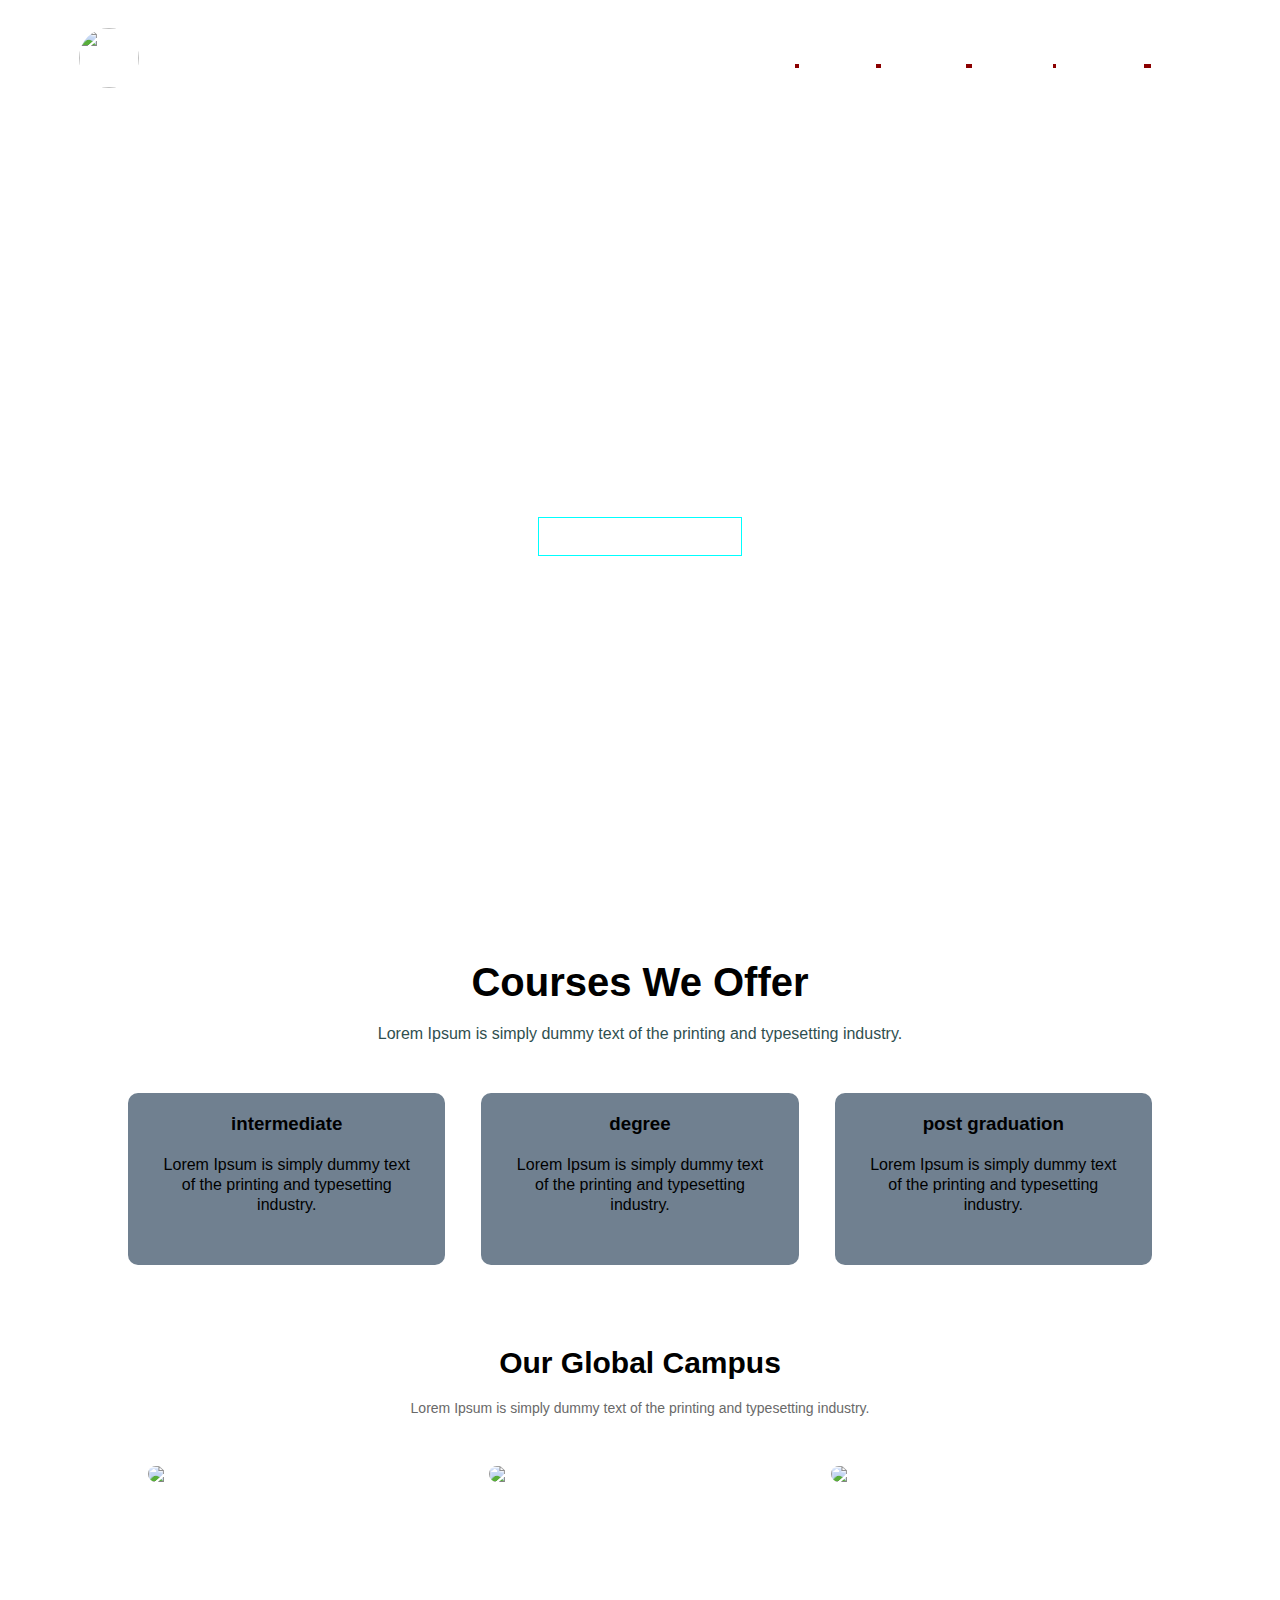
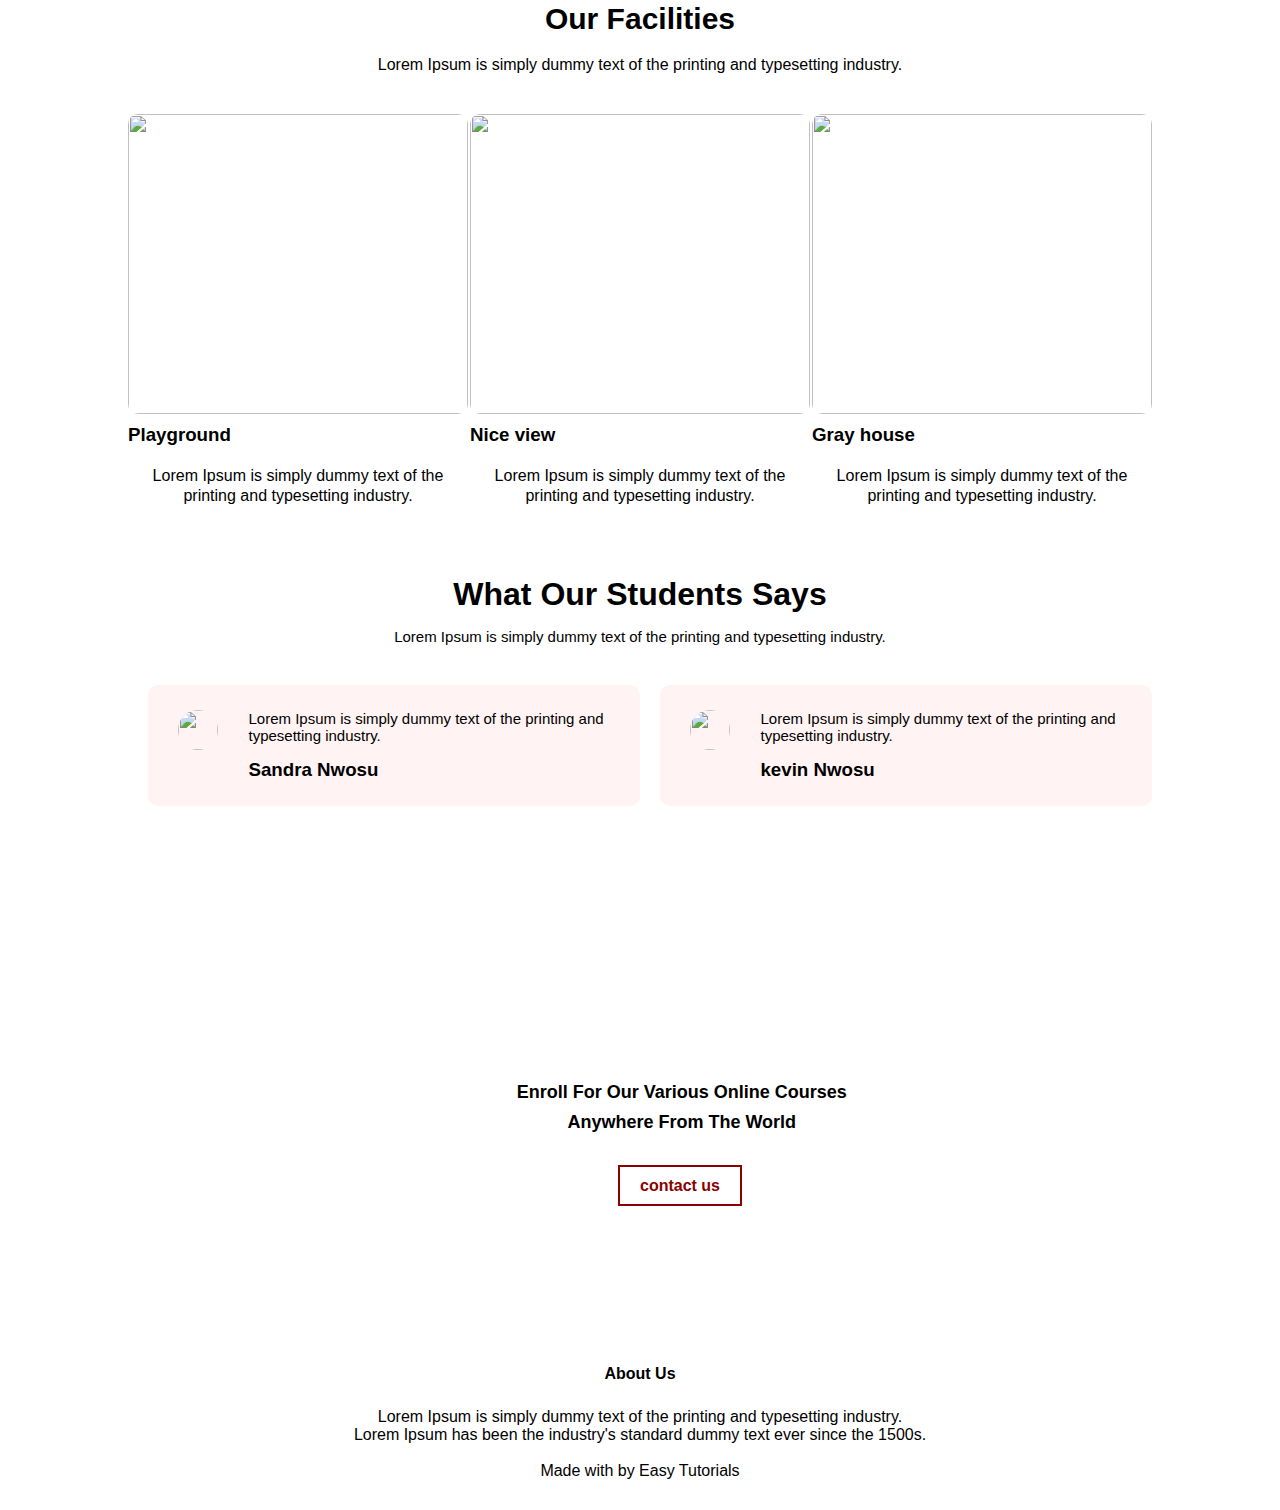
==== index.html @ 65039d5f "university project" ====
<!DOCTYPE html>
<html lang="en">

<head>
    <meta charset="UTF-8">
    <title>re-practice</title>
    <link rel="stylesheet" href="style.css">
    <link rel="stylesheet" href="fonts-6/css/all.css">
</head>

<body>
    <section class="header">
        <nav>
            <img src="logo.jpg" alt="">
            <div class="nav-links" id="navlinks">
                <i class="fa fa-times" onclick="hidemenu()"></i>
                <ul>
                  <li><a href="index.html">home</a></li>
                    <li><a href="about us.html">about</a></li>
                    <li><a href="course.html">course</a></li>
                    <li><a href="blog.html">blog</a></li>
                    <li><a href="contact.html">contacts</a></li>
                </ul>
            </div>
            <i class="fa fa-bars" onclick="showmenu()"></i>
        </nav>
        <div class="text-box">
            <h1>world's biggest university</h1>
            <p>Lorem Ipsum is simply dummy text of the printing and typesetting industry.<br>Lorem Ipsum has been the industry's standard dummy text ever since the 1500s. </p>
            <a href="#" class="hero-btn">click here for more info</a>
        </div>
    </section>
    <section class="course">
        <h1>courses we offer</h1>
        <p>Lorem Ipsum is simply dummy text of the printing and typesetting industry.</p>
        <!--<div class="sub-course">-->
        <div class="row">
            <div class="course-col">
                <h3>intermediate</h3>
                <p>Lorem Ipsum is simply dummy text of the printing and typesetting industry.</p>
            </div>
            <div class="course-col">
                <h3>degree</h3>
                <p>Lorem Ipsum is simply dummy text of the printing and typesetting industry.</p>
            </div>
            <div class="course-col">
                <h3>post graduation</h3>
                <p>Lorem Ipsum is simply dummy text of the printing and typesetting industry.</p>
            </div>
        </div>
        <!-- </div>-->
    </section>

    <!-- campus-->

    <section class="campus">
        <h1>our global campus</h1>
        <p>Lorem Ipsum is simply dummy text of the printing and typesetting industry.</p>
        <div class="row">
            <div class="campus-col">
                <img src="bg.jpg">
                <div class="layer">
                    <h3>Campus block A</h3>
                </div>
            </div>
            <div class="campus-col">
                <img src="bg.jpg">
                <div class="layer">
                    <h3>Campus block B</h3>
                </div>
            </div>
            <div class="campus-col">
                <img src="bg.jpg">
                <div class="layer">
                    <h3>Campus block C</h3>
                </div>
            </div>
        </div>
    </section>

    <!-----------------facilities------------------>
    <section class="facilities">
        <h1>Our Facilities</h1>
        <p>Lorem Ipsum is simply dummy text of the printing and typesetting industry.</p>
        <div class="row">
            <div class="facilities-col">
                <img src="bga.jpg" alt="">
                <h3>Playground</h3>
                <p>Lorem Ipsum is simply dummy text of the printing and typesetting industry.</p>
            </div>
            <div class="facilities-col">
                <img src="bgc.jpeg" alt="">
                <h3>Nice view</h3>
                <p>Lorem Ipsum is simply dummy text of the printing and typesetting industry.</p>
            </div>
            <div class="facilities-col">
                <img src="bg.png" alt="">
                <h3>Gray house</h3>
                <p>Lorem Ipsum is simply dummy text of the printing and typesetting industry.</p>
            </div>
        </div>
    </section>

    <!---------------------------testimosnials----------------------->
    <section class="testimonials">
        <h1>What Our Students Says</h1>
        <p>Lorem Ipsum is simply dummy text of the printing and typesetting industry.</p>
        <div class="row">
            <div class="testimonials-col">
                <img src="sis.JPG" alt="">
                <div>
                    <p>Lorem Ipsum is simply dummy text of the printing and typesetting industry.</p>
                    <h3>Sandra Nwosu</h3>
                    <i class="fa fa-star"></i>
                    <i class="fa fa-star"></i>
                    <i class="fa fa-star"></i>
                    <i class="fa fa-star"></i>
                    <i class="fa fa-star"></i>
                </div>
            </div>
            <div class="testimonials-col">
                <img src="ukel.JPG" alt="">
                <div>
                    <p>Lorem Ipsum is simply dummy text of the printing and typesetting industry.</p>
                    <h3>kevin Nwosu</h3>
                    <i class="fa fa-star"></i>
                    <i class="fa fa-star"></i>
                    <i class="fa fa-star"></i>
                    <i class="fa fa-star"></i>
                    <i class="fa-solid fa-star-half"></i>
                </div>
            </div>
        </div>
    </section>

    <!-----------------call to action------------------>

    <section class="cta">
        <h1>enroll for our various online courses<br>anywhere from the world</h1>
        <a href="#" class="hero-btn" id="btn">contact us</a>
    </section>
    <!------------------footer------------------>

    <section class="footer">
        <h4>About Us</h4>
        <p>Lorem Ipsum is simply dummy text of the printing and typesetting industry.<br>Lorem Ipsum has been the industry's standard dummy text ever since the 1500s.</p>
        <div class="icon">
            <i class="fa-brands fa-facebook-f"></i>
            <i class="fa-brands fa-instagram"></i>
            <i class="fa-brands fa-twitter"></i>
            <i class="fa-brands fa-linkedin"></i>
        </div>
        <p>Made with <i class="fa-solid fa-heart"></i> by Easy Tutorials</p>
    </section>







    <!-----------------------javascript---------------------------->

    <script>
        var navlinks = document.getElementById("navlinks");

        function hidemenu() {
            navlinks.style.right = "-200px";
        }

        function showmenu() {
            navlinks.style.right = "0px";
        }
    </script>

</body></html>
---- style.css ----
* {
    margin: 0;
    padding: 0;
    font-family: sans-serif;
}

.header {
    background-image: url(bg2.jpg);
    background-position: center;
    width: 100%;
    min-height: 100vh;
    background-size: contain;
}

nav {
    display: flex;
    justify-content: space-between;
    padding: 2% 6%;
}

nav img {
    width: 60px;
    height: 60px;
    border: 2px solid white;
    border-radius: 50px;
}

.nav-links ul {
    list-style: none;
    display: flex;
}

.nav-links ul li {
    padding: 20px;
}

.nav-links ul li a {
    text-decoration: none;
    color: white;
    font-size: 13px;
    font-weight: 400;
    text-transform: uppercase;
}

.nav-links ul li::after {
    content: '';
    width: 10%;
    height: 4px;
    background: darkred;
    margin: auto;
    display: flex;
}

.nav-links ul li:hover::after {
    width: 100%;
    transition: 0.5s;
}

.text-box {
    text-align: center;
    margin: auto;
    position: absolute;
    top: 50%;
    color: white;
    transform: translate(-50%, -50%);
    left: 50%;
    justify-content: center;
    width: 90%;
}

.text-box h1 {
    font-size: 55px;
    padding-bottom: 20px;
    text-transform: capitalize;
}

.text-box p {
    line-height: 20px;
    padding-bottom: 50px;
}

.hero-btn {
    background: transparent;
    border: solid 1px aqua;
    padding: 10px 20px;
    color: white;
    text-decoration: none;
    font-weight: 500;
    transition: 1s;
}

.hero-btn:hover {
    background: navy;
    border: solid 1px transparent;
}

nav .fa {
    display: none;
}


/*.sub-course {
    width: 80%;
    min-height: 100vh;
    text-align: center;
    margin: auto;
}*/

.course {
    text-align: center;
    margin: auto;
    width: 80%;
    padding-top: 60px;
    /*background-color: black;
background-size: cover;
background-position: left;*/
}

.course h1 {
    font-size: 40px;
    font-weight: bold;
    text-transform: capitalize;
    padding-bottom: 20px;
    color: black;
}

.course p {
    padding-bottom: 50px;
    color: darkslategray;
}

.course .row {
    display: flex;
    justify-content: space-between;
}

.course-col {
    background-color: slategray;
    flex-basis: 31%;
    box-sizing: border-box;
    padding-top: 20px;
    border-radius: 10px;
    transition: 0.5s;
    margin-bottom: 5%;
    text-align: center;
}

.course-col p {
    color: black;
    line-height: 20px;
    font-weight: 400;
    padding-top: 20px;
    width: 80%;
    margin: auto;
    text-align: center;
}

.course-col:hover {
    box-shadow: 0 0 20px 0px navy;
}

@media(max-width:768px) {
    .text-box h1 {
        font-size: 30px;
    }

    nav img {
        width: 50px;
        height: 50px;
    }

    .nav-links ul {
        display: block;
    }

    .nav-links {
        background: transparent;
        position: fixed;
        top: 0;
        right: -200px;
        z-index: 2;
        padding-top: 10px;
        transition: 1s;
    }

    .nav-links li {
        margin-top: -20px;
    }

    .nav-links ul li::after {
        background: white;
    }

    nav .fa {
        display: block;
        color: white;
        background: navy;
        /*   border: 1px solid navy;*/
        /* padding: 5px;*/
        background-size: cover;
        height: 5px;
        /*  margin: 10px;*/
        padding-bottom: 20px;
        cursor: pointer;
        font-size: 20px;
        width: 55px;
        margin-bottom: 10px;
    }

    .course .row {
        flex-direction: column;

    }

    .course-col {
        margin-bottom: 10%;
    }
}

/*campus*/

.campus {
    text-align: center;
    width: 80%;
    margin: auto;
    padding-top: 30px;

}

.campus h1 {
    text-transform: capitalize;
    font-weight: 800;
    font-size: 30px;
    padding-bottom: 20px;
}

.campus p {
    color: dimgray;
    font-size: 14px;
    padding-bottom: 30px;
}

.campus .row {
    display: flex;
    justify-content: space-between;
}

.campus-col {
    flex-basis: 32%;
    border-radius: 10px;
    margin-bottom: 30px;
    position: relative;
    overflow: hidden;
    margin: 20px;
    /* height: 100%;*/
}

.campus-col img {
    width: 100%;
    /*  margin: auto;*/
    display: block;
}

.layer {
    height: 100%;
    width: 100%;
    background: transparent;
    position: absolute;
    left: 0;
    top: 0;
}

.layer h3 {
    color: white;
    padding-bottom: 10px;
    width: 100%;
    position: absolute;
    bottom: 0;
    left: 50%;
    transform: translateX(-50%);
    transition: 0.5s;
    opacity: 0;
}

.layer:hover {
    background: rgba(222, 0, 0, 0.20);
    transition: 0.5s;
    padding-left: 10px;
}

.layer:hover h3 {
    bottom: 49%;
    opacity: 1;
}

/*---------------facilities---------------*/


.facilities {
    margin: auto;
    width: 80%;
    text-align: center;
    padding-top: 100px;
    padding-bottom: 20px;
}

.facilities h1 {
    font-size: 30px;
    font-weight: 700
}

.facilities p {
    padding-bottom: 40px;
    padding-top: 20px;
}

.facilities .row {
    display: flex;
    justify-content: space-between;
}

.facilities-col {
    flex-basis: 31%;
    box-sizing: border-box;
    /*  padding: 10px;*/
    /* width: 10%;*/


}

.facilities-col img {
    width: 100%;
    border-radius: 10px;
    height: 300px;
    width: 340px;
    display: block;
}

.facilities-col h3 {
    padding-top: 10px;
    text-align: left;
}

.facilities-col p {
    padding-bottom: 10px;
    line-height: 20px;
}

@media(max-width:768px) {
    .campus .row {
        display: block;
    }

    .facilities .row {
        display: block;
    }
}


/*--------------testimonials---------------------*/
.testimonials {
    margin: auto;
    text-align: center;
    padding-top: 40px;
    width: 80%;
}

.testimonials h1 {
    padding-bottom: 15px;
}

.testimonials p {
    font-size: 15px;
}

.testimonials .row {
    display: flex;
    justify-content: space-between;
}

.testimonials-col {
    flex-basis: 45%;
    border-radius: 10px;
    margin-bottom: 5%;
    text-align: left;
    background: #fff3f3;
    padding: 25px;
    cursor: pointer;
    margin-left: 2%;
    margin-top: 40px;
    display: flex;
}

.testimonials-col img {
    width: 40px;
    margin-left: 5px;
    margin-right: 30px;
    border-radius: 50%;
    height: 40px;
}

.testimonials-col h3 {
    margin-top: 15px;
}

.testimonials-col .fa {
    color: #f44336;
}

@media(max-width:768px) {
    .testimonials-col img {
        margin-left: 0px;
        margin-right: 15px;
    }

    .testimonials-col .fa {
        font-size: 13px;
    }
}

.cta {
    width: 60%;
    margin: 20px auto;
    text-align: center;
    background-image: url(enroll.jpg);
    background-position: center;
    background-size: cover;
    padding: 100px 0;
    border-radius: 20%;
}

.cta h1 {
    margin-left: 80px;
    margin-bottom: 40px;
    margin-top: 100px;
    line-height: 30px;
    text-transform: capitalize;
    font-size: 18px;
    padding: 0 100px;
    width: 64%;
}

.cta .hero-btn {
    margin-left: 80px;
    color: darkred;
    border: 2px solid darkred;
    font-weight: 700;
    transition: 1s;
}

.cta .hero-btn:hover {
    color: white;
    background: darkred;
}

@media(max-width:768px) {
    .cta h1 {
        font-size: 15px;
        width: 90%;
        margin-left: -80px;
    }

    .cta .hero-btn {
        /*  margin-bottom: -100px;*/
        margin-right: 50px;
    }
}

.footer {
    /* margin: auto;*/
    width: 100%;
    text-align: center;
    padding: 30px 0;
}

.footer h4 {
    margin: 20px 0 25px 0;
    font-weight: 600;
}

.icon .fa-brands {
    color: #f44336;
    margin: 0 13px;
    cursor: pointer;
    padding: 18px 0;
}

.fa-solid {
    color: #f44336;
}

/*--------------about us page-----------*/

.sub-header {
    background-image: url(bgc.jpeg);
    background-position: center;
    background-size:
        width: 100%;
    height: 50vh;
    text-align: center;
    margin: auto;
}

.sub-header h1 {
    color: white;
    padding-top: 70px;
    font-size: 40px;
    text-transform: capitalize;
}

.about-us {
    width: 80%;
    margin: auto;
    padding-top: 80px;
    padding-bottom: 50px;
}

.about-us .row {
    display: flex;
}

.about-us .about-col {
    flex-basis: 48%;
    padding: 30px 2px;
}

.about-col img {
    width: 90%;
    height: 60vh;
}

.about-col h1 {
    padding-bottom: 10px;
    padding-top: 0;
    font-size: 40px;
    font-family: sans-serif;
}

.about-col p {
    padding: 15px 0 25px;
}

.about-col .btn {
    border: 1px blue solid;
    border-radius: 5px;
    color: blue;
}

.about-col .btn:hover {
    color: white;
}

@media(max-width:768px) {
    .about-us .row {
        display: block;
    }
}

/*------------blog content page-----------------*/

.blog-content {
    width: 80%;
    margin: auto;
    padding: 60px 0;
}

.blog-content .row {
    display: flex;
    justify-content: space-between;
}

.blog-left {
    flex-basis: 65%;

}

.blog-left img {
    width: 100%;
}

.blog-left h1 {
    color: #222;
    font-weight: 600;
    margin: 30px 0;
    text-transform: capitalize;
}

.blog-left p {
    color: #999;
    padding: 0;
}

.blog-right {
    flex-basis: 32%;
}

.blog-right h3 {
    background: #f44;
    color: #fff;
    padding: 7px 0;
    font-size: 16px;
    margin-bottom: 20px;
    text-align: center;
}

.blog-right div {
    display: flex;
    justify-content: space-between;
    align-items: center;
    color: #555;
    padding: 8px;
    box-sizing: border-box;
}

.comment-box {
    border: 1px solid #ccc;
    margin: 50px 0;
    padding: 10px 20px;
}

.comment-box h3 {
    text-align: left;
}

.comment-box {
    /* width: 100%;*/
    box-sizing: border-box;
}

.comment-box h3 {
    text-align: left;
}

.comment-form input,
.comment-form textarea {
    width: 100%;
    margin: 20px 0;
    padding: 10px 0;
    outline: none;
    box-sizing: border-box;
}

.comment-form .btn {
    margin: 5px 0;
    border: 1px blue solid;
    color: blue;
    font-weight: 600;
}

.comment-form .btn:hover {
    color: white;
}

@media(max-width:768px) {
    .sub-header h1 {
        font-size: 22px;
    }
}

/*-------------contact us page---------------*/

.location {
    width: 80%;
    margin: auto;
    padding: 80px 0;
}

.location iframe {
    width: 100%;
}

.contact-us {
    width: 80%;
    margin: auto;
    padding: 80px 0;
}

.contact-us .row {
    display: flex;
    justify-content: space-between;
    box-sizing: border-box;
}

.contact-col {
    flex-basis: 48%;
    margin-bottom: 30px;
}

.contact-col div {
    display: flex;
    margin-bottom: 40px;
    align-items: center;
    line-height: 30px;
}

.contact-col div .fa {
    font-size: 28px;
    color: #f44336;
    margin: 10px;
    margin-right: 30px;
}

.contact-col div p {
    padding: 0;
    color: #555;
}

.contact-col div h5 {
    font-size: 20px;
    margin-bottom: 5px;
    color: #555;
    font-weight: 400;
}

.contact input,
.contact textarea {
    width: 100%;
    padding: 10px 5px;
    margin: 10px 0;
    outline: none;
    box-sizing: border-box;
}

.contact .btn {
    border: 1px blue solid;
    color: blue;
}

.contact .btn:hover {
    color: white;
}

@media(max-width:768px) {
    .contact-us .row {
        display: block;
    }
}
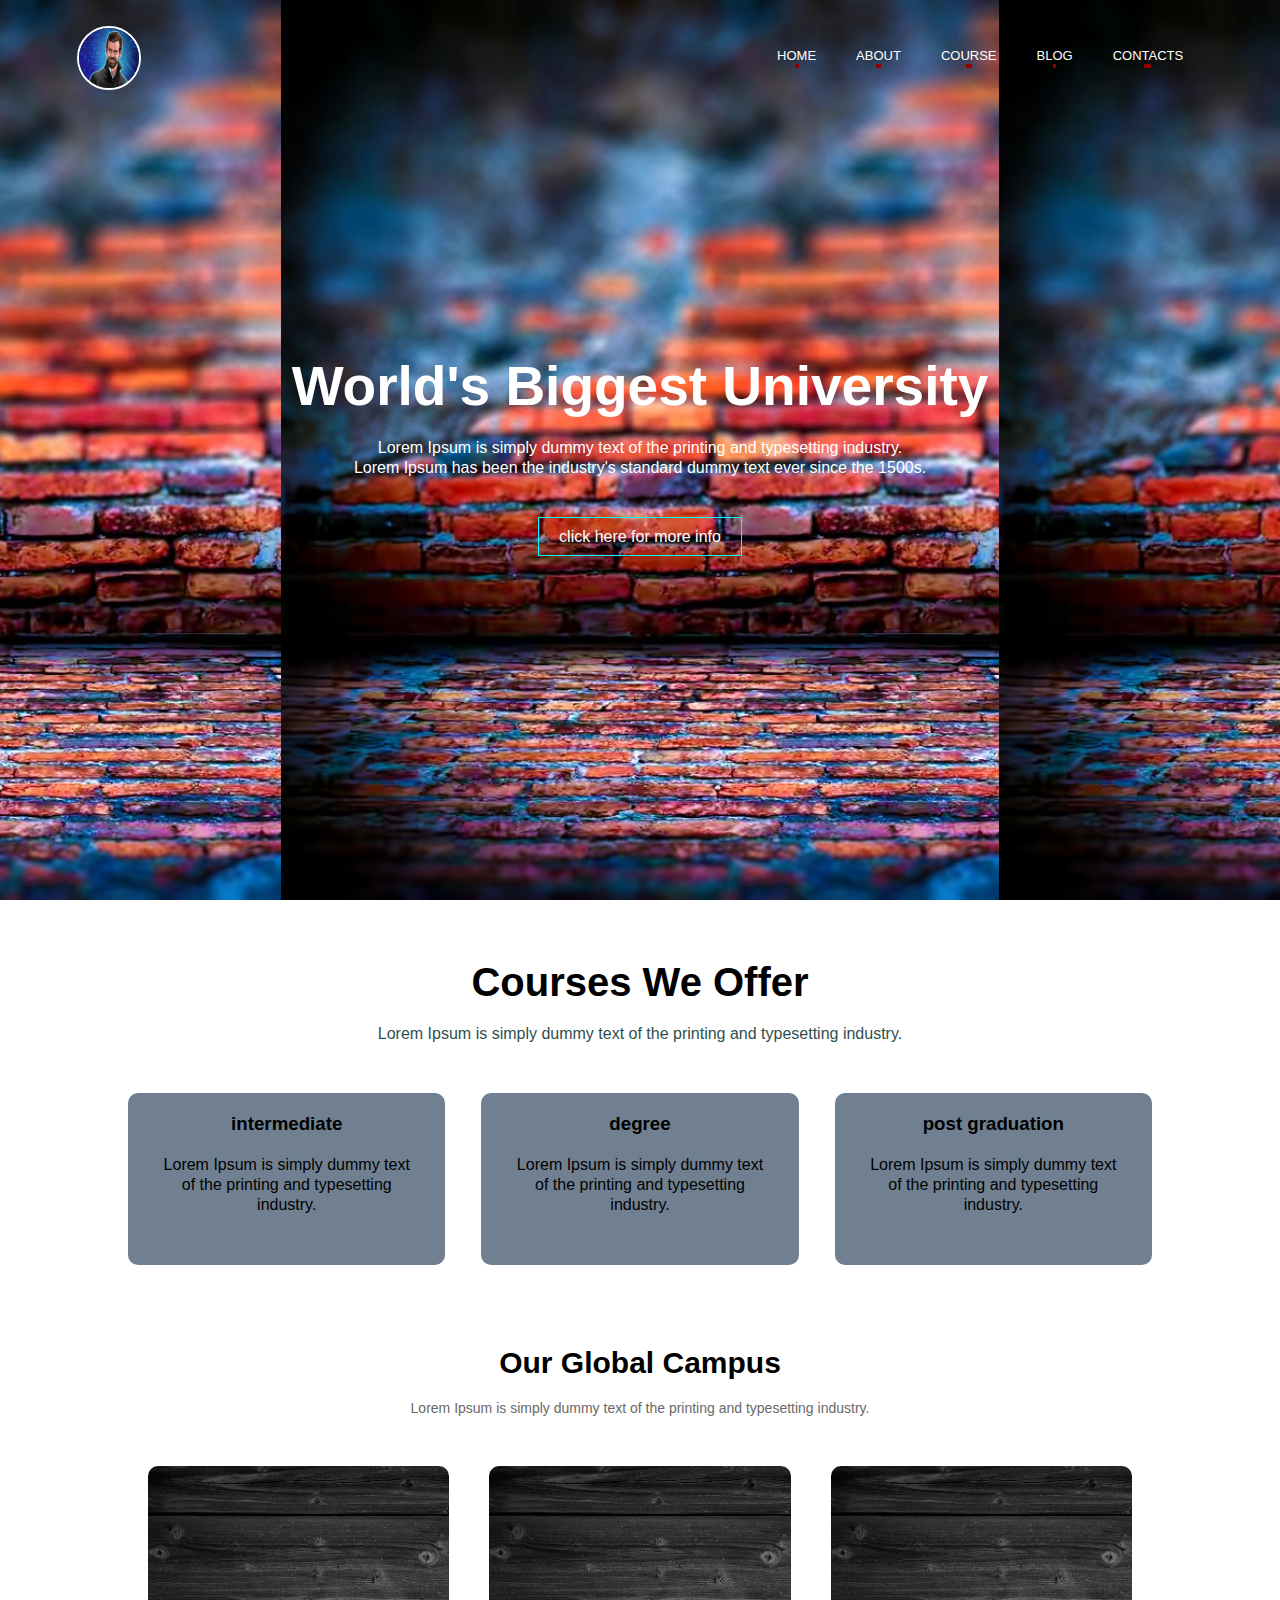
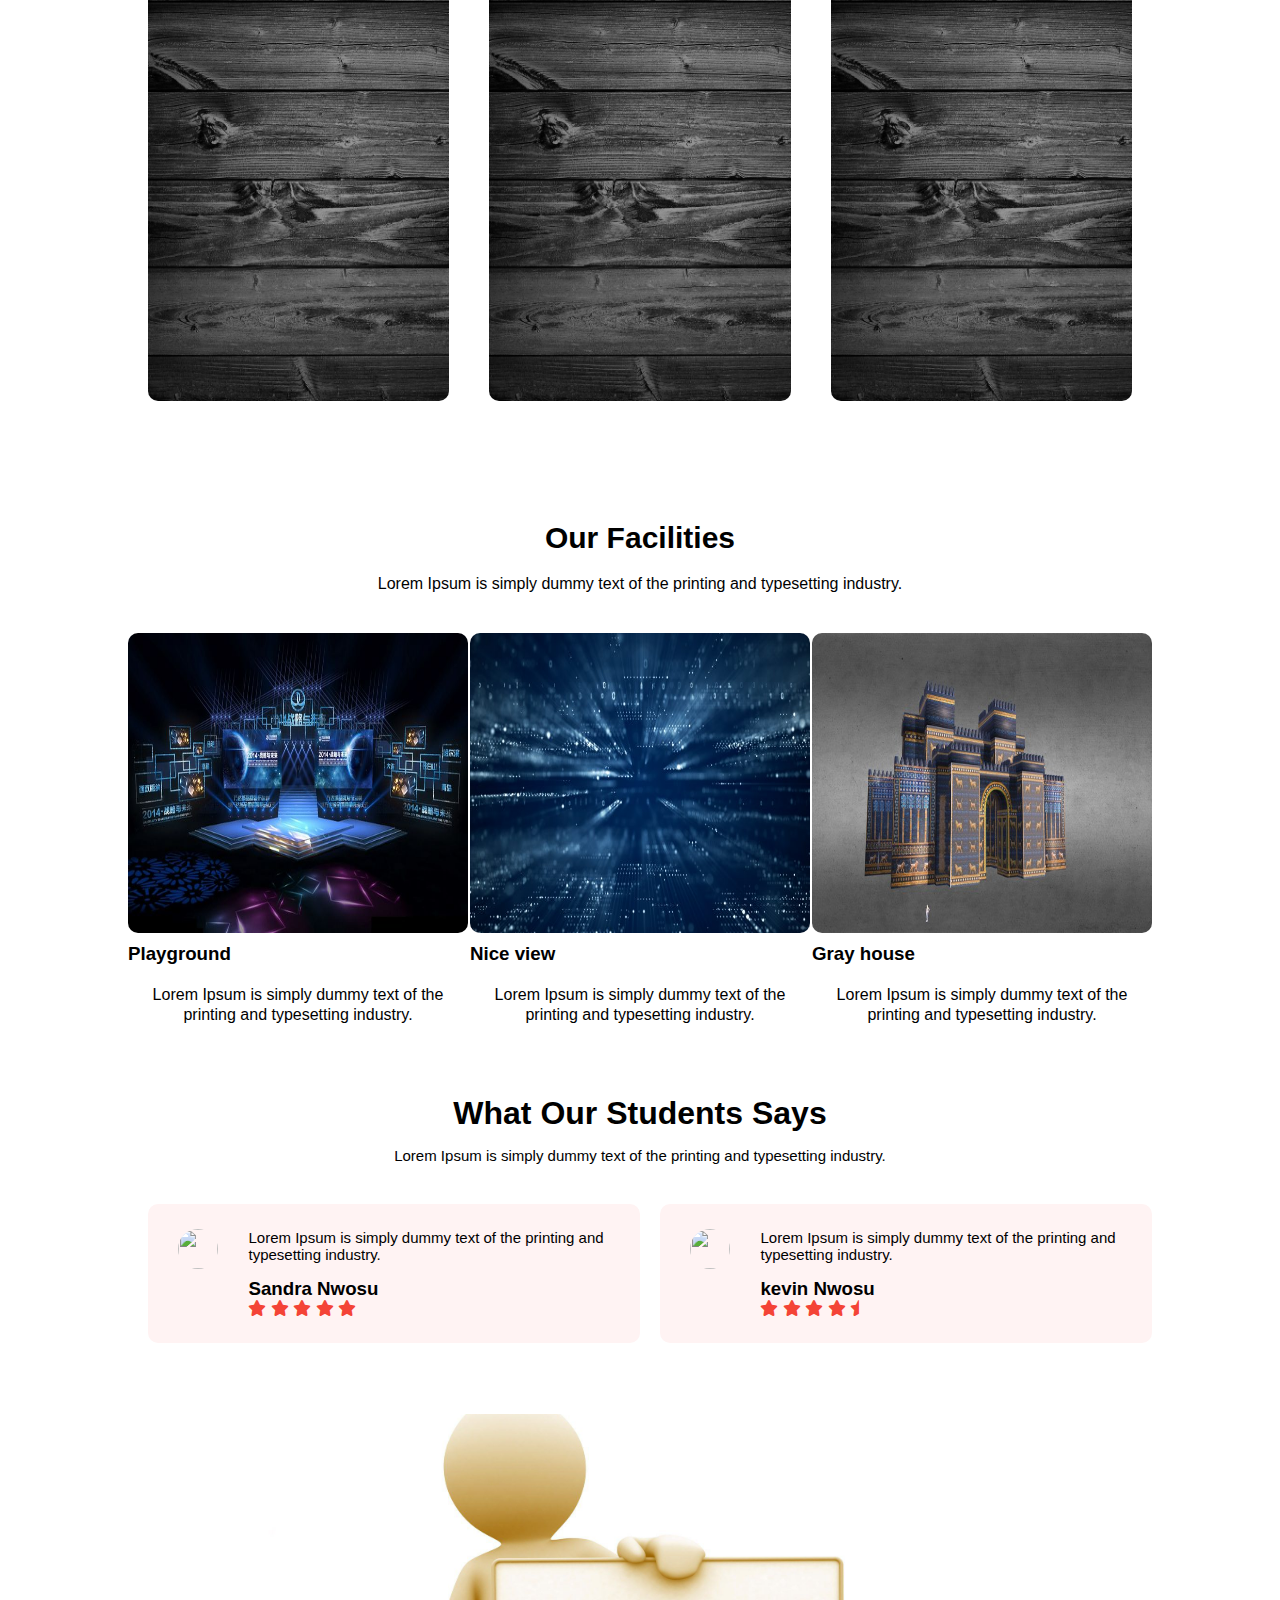
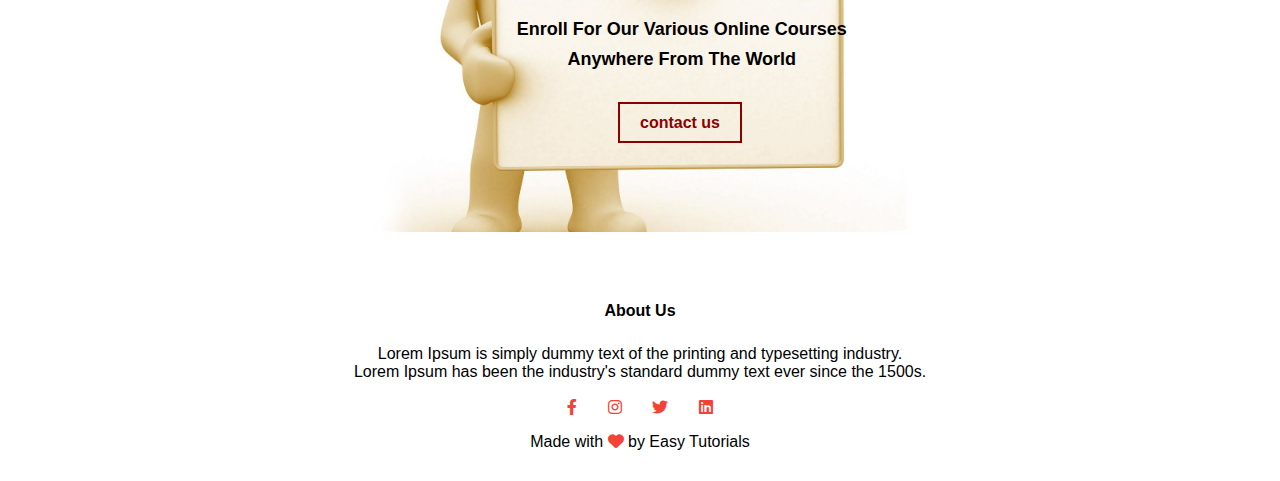
==== commit 369efb7b: "CHANGES" ====
--- a/index.html
+++ b/index.html
@@ -15,7 +15,7 @@
             <div class="nav-links" id="navlinks">
                 <i class="fa fa-times" onclick="hidemenu()"></i>
                 <ul>
-                  <li><a href="index.html">home</a></li>
+                    <li><a href="index.html">home</a></li>
                     <li><a href="about us.html">about</a></li>
                     <li><a href="course.html">course</a></li>
                     <li><a href="blog.html">blog</a></li>
@@ -171,6 +171,9 @@
         function showmenu() {
             navlinks.style.right = "0px";
         }
+
     </script>
 
-</body></html>
+</body>
+
+</html>
--- a/style.css
+++ b/style.css
@@ -363,6 +363,7 @@
     text-align: center;
     padding-top: 40px;
     width: 80%;
+
 }
 
 .testimonials h1 {
@@ -376,6 +377,7 @@
 .testimonials .row {
     display: flex;
     justify-content: space-between;
+
 }
 
 .testimonials-col {
